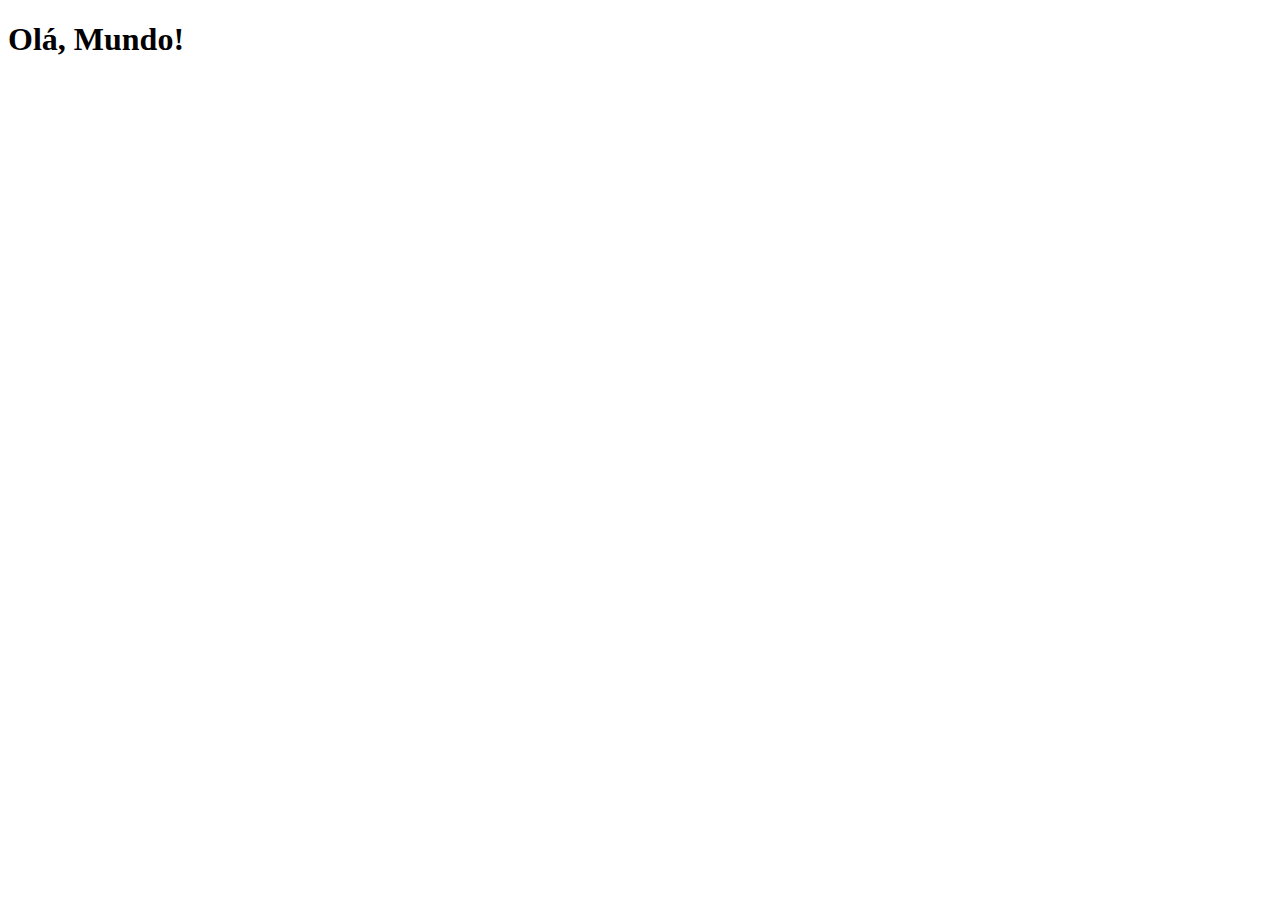
==== index.html @ 2318bdaa "criado index" ====
<!DOCTYPE html>
<html lang="pt-br">
<head>
    <meta charset="UTF-8">
    <meta http-equiv="X-UA-Compatible" content="IE=edge">
    <meta name="viewport" content="width=device-width, initial-scale=1.0">
    <link rel="shortcut icon" href="favicon.ico" type="image/x-icon">
    <title>Projetos Redes Sociais</title>
</head>
<body>
    <h1>Olá, Mundo!</h1>
    
</body>
</html>
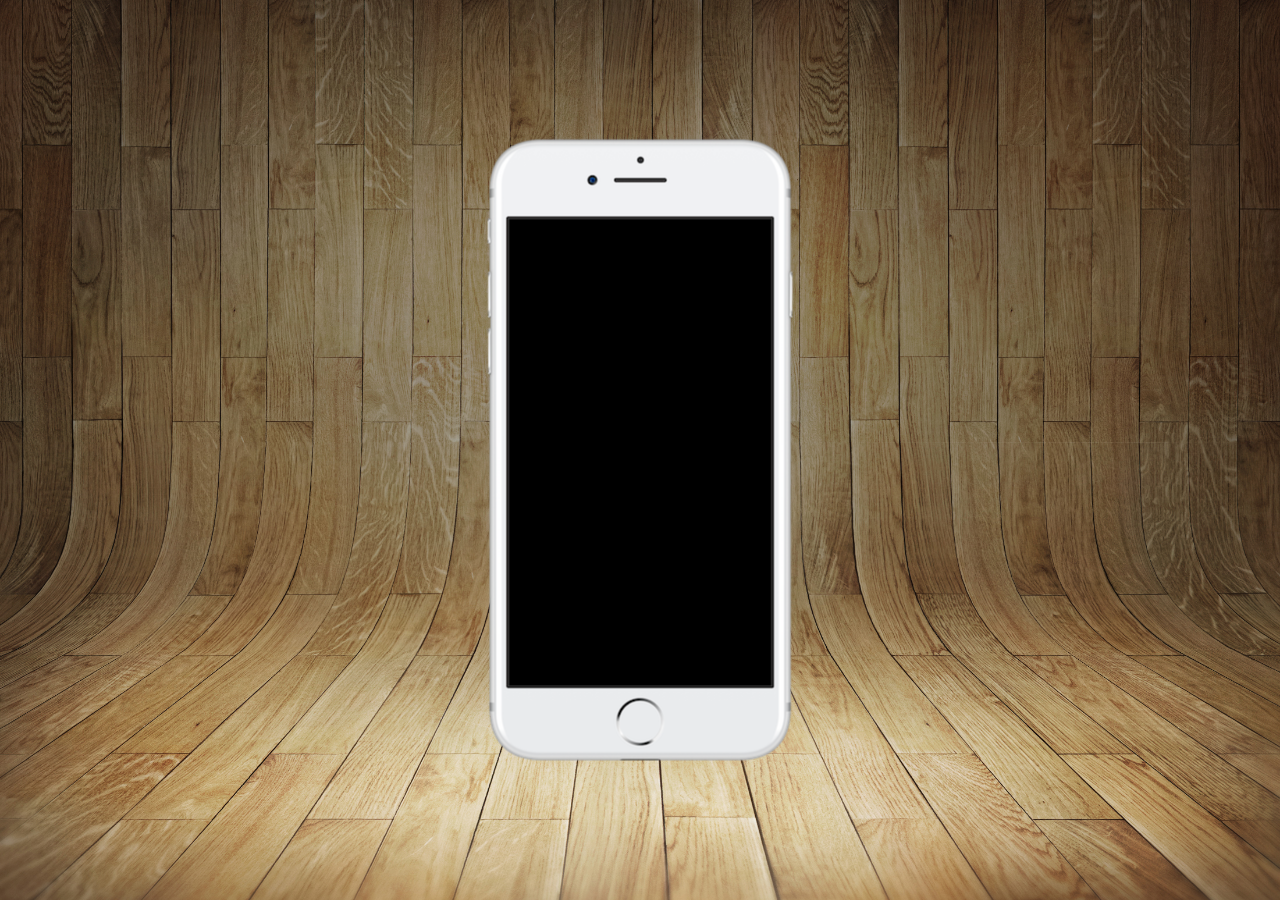
==== commit c7ef226e: "atualizado o style" ====
--- a/index.html
+++ b/index.html
@@ -5,10 +5,18 @@
     <meta http-equiv="X-UA-Compatible" content="IE=edge">
     <meta name="viewport" content="width=device-width, initial-scale=1.0">
     <link rel="shortcut icon" href="favicon.ico" type="image/x-icon">
+    <link rel="stylesheet" href="estilo/style.css">
     <title>Projetos Redes Sociais</title>
 </head>
 <body>
-    <h1>Olá, Mundo!</h1>
+    <main>
+        <section id="telefone">
+
+        </section>
+        <section id="redes-sociais">
+
+        </section>
+    </main>
     
 </body>
 </html>--- a/estilo/style.css
+++ b/estilo/style.css
@@ -0,0 +1,34 @@
+@charset "UTF-8";
+
+* {
+    margin: 0px;
+    padding: 0px;
+    font-family: Arial, Helvetica, sans-serif;
+}
+
+html, body {
+    height: 100vh;
+    width: 100vw;
+    background-color: black;
+}
+body {
+    background: url('../imagens/fundo-madeira.jpg') no-repeat top center;
+    background-size: cover;
+    background-attachment: fixed;
+}
+
+main {
+    position: relative;
+    height: 100vh;
+    
+}
+section#telefone {
+    position: absolute;
+    top: 50%;
+    left: 50%;
+    transform: translate(-50%, -50%);
+
+    height: 627px;
+    width: 311px;
+    background: url('../imagens/frame-iphone.png') no-repeat;
+}
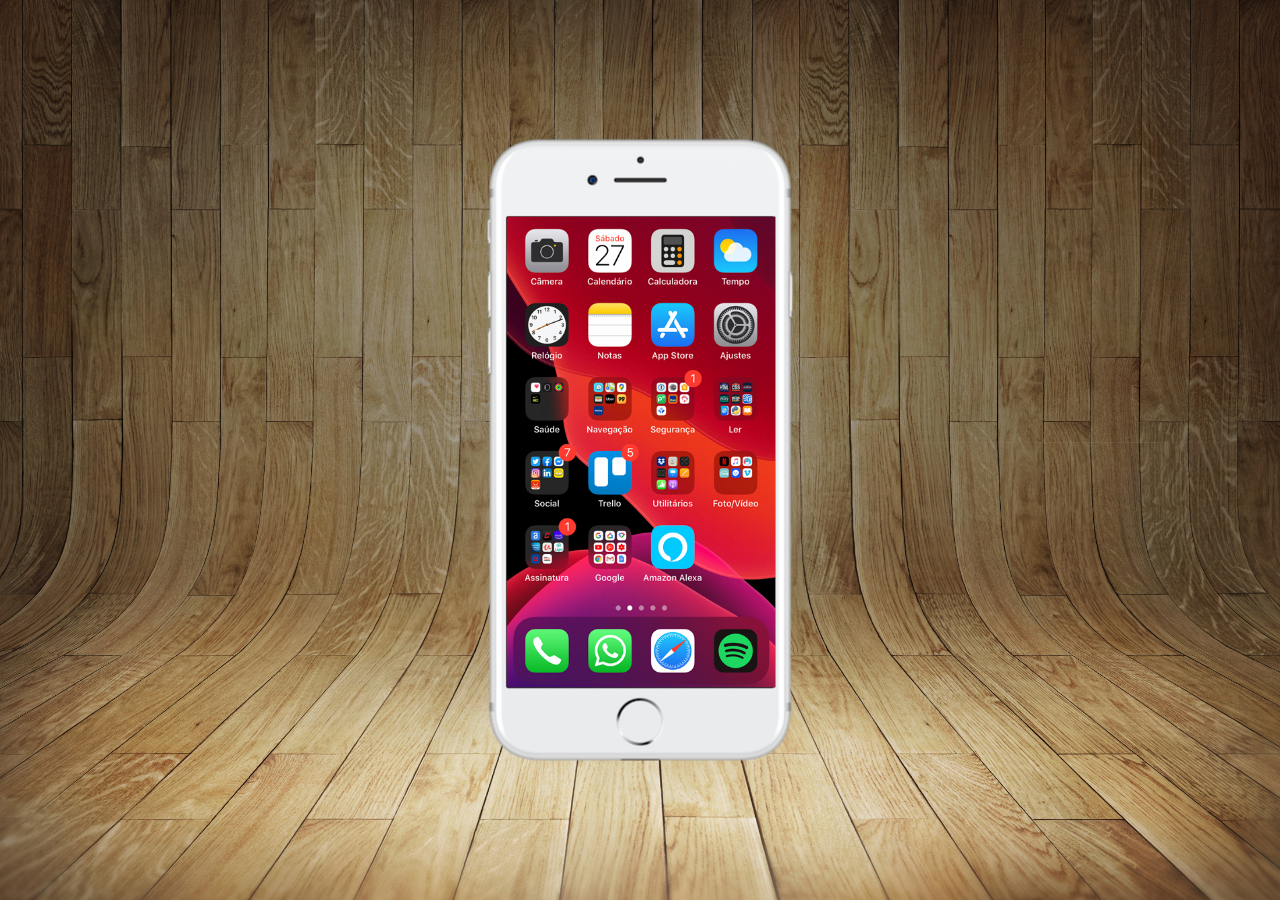
==== commit e3d4b3ba: "criado tele home" ====
--- a/index.html
+++ b/index.html
@@ -11,6 +11,7 @@
 <body>
     <main>
         <section id="telefone">
+            <iframe src="home.html" name="tela" id="tela" frameborder="0"></iframe>
 
         </section>
         <section id="redes-sociais">
--- a/estilo/style.css
+++ b/estilo/style.css
@@ -32,3 +32,11 @@
     width: 311px;
     background: url('../imagens/frame-iphone.png') no-repeat;
 }
+
+iframe#tela {
+    position: relative;
+    top: 80px;
+    left: 22px;
+    width: 269px;
+    height: 471px;
+}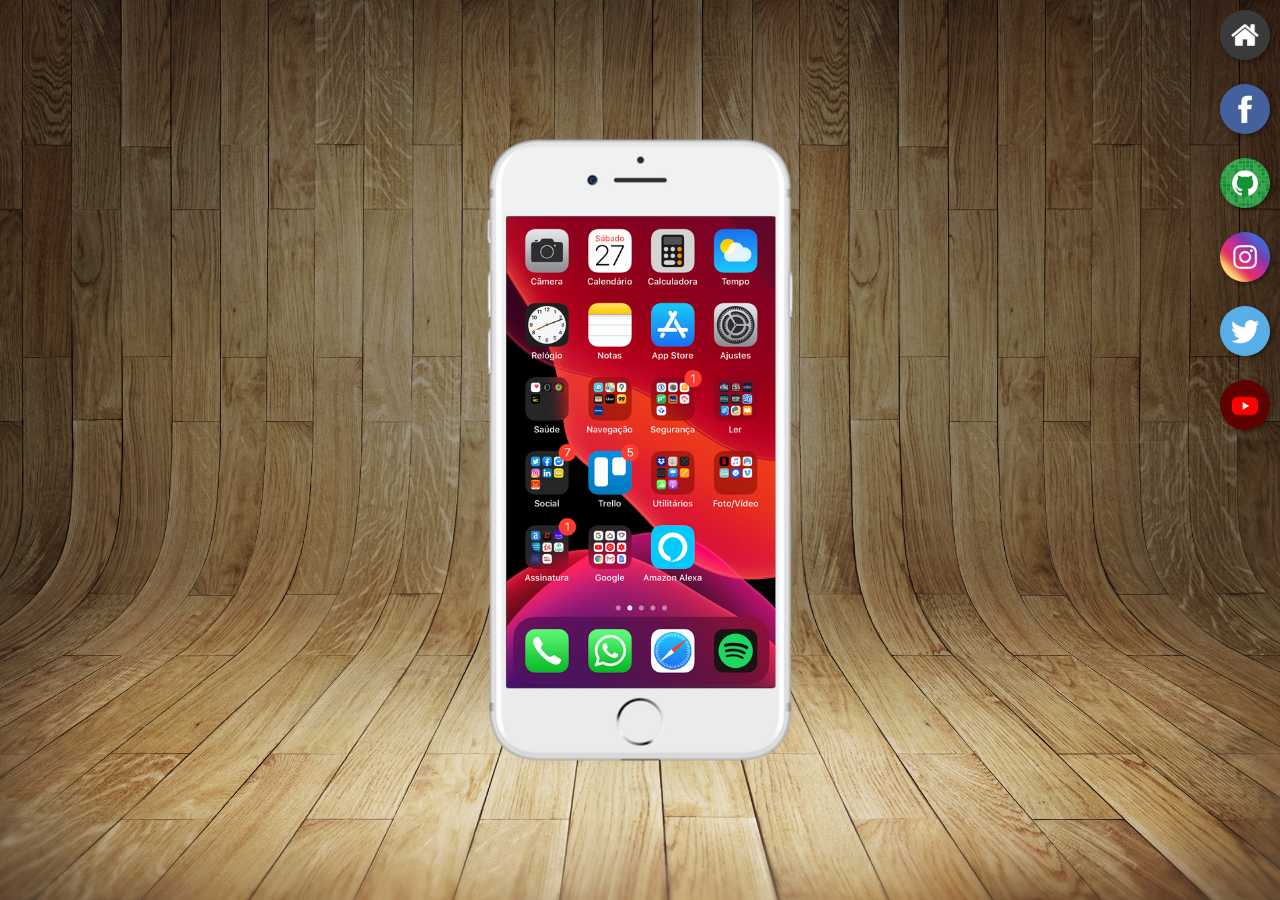
==== commit 8dbe155a: "Botoes lateral" ====
--- a/index.html
+++ b/index.html
@@ -11,10 +11,17 @@
 <body>
     <main>
         <section id="telefone">
-            <iframe src="home.html" name="tela" id="tela" frameborder="0"></iframe>
+            <iframe src="home.html" name="tela" id="tela" frameborder="0"> Seu navegador não é compativel com isso.                
+            </iframe>
 
         </section>
         <section id="redes-sociais">
+            <a href="#" target="tela"><img src="imagens/logo-home.jpg" alt="Home"></a><br>
+            <a href="#" target="tela"><img src="imagens/logo-facebook.jpg" alt="Facebook"></a><br>
+            <a href="#" target="tela"><img src="imagens/logo-github.jpg" alt="GitHub"></a><br>
+            <a href="#" target="tela"><img src="imagens/logo-instagram.jpg" alt="Instagram"></a><br>
+            <a href="#" target="tela"><img src="imagens/logo-twitter.jpg" alt="Twitter"></a><br>
+            <a href="#" target="tela"><img src="imagens/logo-youtube.jpg" alt="YouTube"></a><br>
 
         </section>
     </main>
--- a/estilo/style.css
+++ b/estilo/style.css
@@ -39,4 +39,22 @@
     left: 22px;
     width: 269px;
     height: 471px;
+}
+
+section#redes-sociais {
+    text-align: right;
+}
+
+section#redes-sociais img {
+    width: 50px;
+    margin: 10px;
+    border-radius: 50%;
+    box-shadow: 2px 2px 5px rgba(0, 0, 0, .400);
+}
+
+section#redes-sociais img:hover {
+    border: 2px solid rgba(255, 255, 255, .637);
+    transform: translate(-3px, -3px);
+    box-shadow: 5px 5px 10px rgba(0, 0, 0, .623);
+    transition: transform .3s, border 1s ;
 }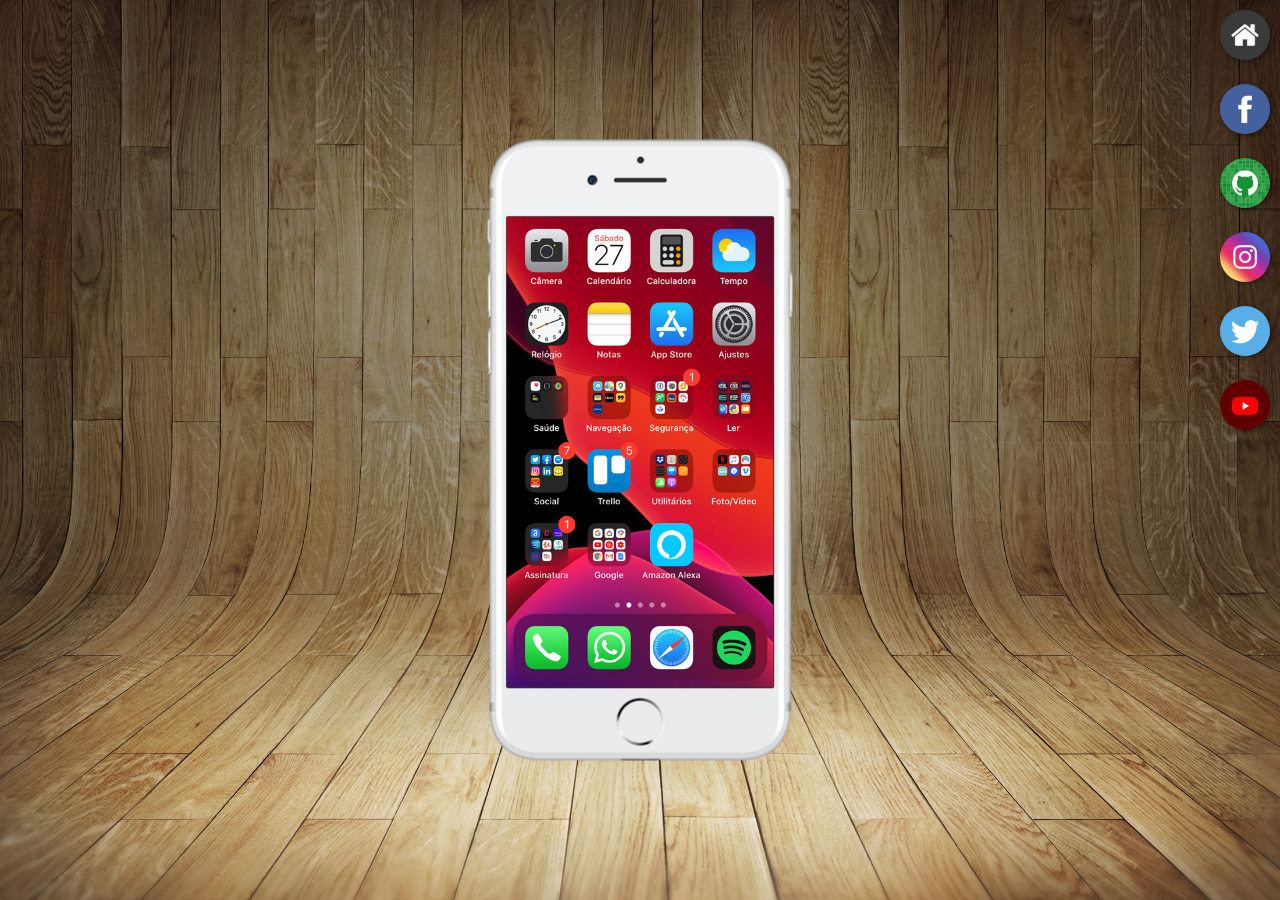
==== commit f3d4ef7b: "atualizado rede social" ====
--- a/index.html
+++ b/index.html
@@ -5,7 +5,7 @@
     <meta http-equiv="X-UA-Compatible" content="IE=edge">
     <meta name="viewport" content="width=device-width, initial-scale=1.0">
     <link rel="shortcut icon" href="favicon.ico" type="image/x-icon">
-    <link rel="stylesheet" href="estilo/style.css">
+    <link rel="stylesheet" href="estilos/style.css">
     <title>Projetos Redes Sociais</title>
 </head>
 <body>
@@ -16,12 +16,12 @@
 
         </section>
         <section id="redes-sociais">
-            <a href="#" target="tela"><img src="imagens/logo-home.jpg" alt="Home"></a><br>
-            <a href="#" target="tela"><img src="imagens/logo-facebook.jpg" alt="Facebook"></a><br>
-            <a href="#" target="tela"><img src="imagens/logo-github.jpg" alt="GitHub"></a><br>
-            <a href="#" target="tela"><img src="imagens/logo-instagram.jpg" alt="Instagram"></a><br>
-            <a href="#" target="tela"><img src="imagens/logo-twitter.jpg" alt="Twitter"></a><br>
-            <a href="#" target="tela"><img src="imagens/logo-youtube.jpg" alt="YouTube"></a><br>
+            <a href="home.html" target="tela"><img src="imagens/logo-home.jpg" alt="Home"></a><br>
+            <a href="facebook.html" target="tela"><img src="imagens/logo-facebook.jpg" alt="Facebook"></a><br>
+            <a href="github.html" target="tela"><img src="imagens/logo-github.jpg" alt="GitHub"></a><br>
+            <a href="instagram.html" target="tela"><img src="imagens/logo-instagram.jpg" alt="Instagram"></a><br>
+            <a href="twitter.html" target="tela"><img src="imagens/logo-twitter.jpg" alt="Twitter"></a><br>
+            <a href="youtube.html" target="tela"><img src="imagens/logo-youtube.jpg" alt="YouTube"></a><br>
 
         </section>
     </main>
--- a/estilos/style.css
+++ b/estilos/style.css
@@ -0,0 +1,60 @@
+@charset "UTF-8";
+
+* {
+    margin: 0px;
+    padding: 0px;
+    font-family: Arial, Helvetica, sans-serif;
+}
+
+html, body {
+    height: 100vh;
+    width: 100vw;
+    background-color: black;
+}
+body {
+    background: url('../imagens/fundo-madeira.jpg') no-repeat top center;
+    background-size: cover;
+    background-attachment: fixed;
+}
+
+main {
+    position: relative;
+    height: 100vh;
+    
+}
+section#telefone {
+    position: absolute;
+    top: 50%;
+    left: 50%;
+    transform: translate(-50%, -50%);
+
+    height: 627px;
+    width: 311px;
+    background: url('../imagens/frame-iphone.png') no-repeat;
+}
+
+iframe#tela {
+    position: relative;
+    top: 80px;
+    left: 22px;
+    width: 267px;
+    height: 471px;
+}
+
+section#redes-sociais {
+    text-align: right;
+}
+
+section#redes-sociais img {
+    width: 50px;
+    margin: 10px;
+    border-radius: 50%;
+    box-shadow: 2px 2px 5px rgba(0, 0, 0, .400);
+}
+
+section#redes-sociais img:hover {
+    border: 2px solid rgba(255, 255, 255, .637);
+    transform: translate(-3px, -3px);
+    box-shadow: 5px 5px 10px rgba(0, 0, 0, .623);
+    transition: transform .3s, border 1s ;
+}